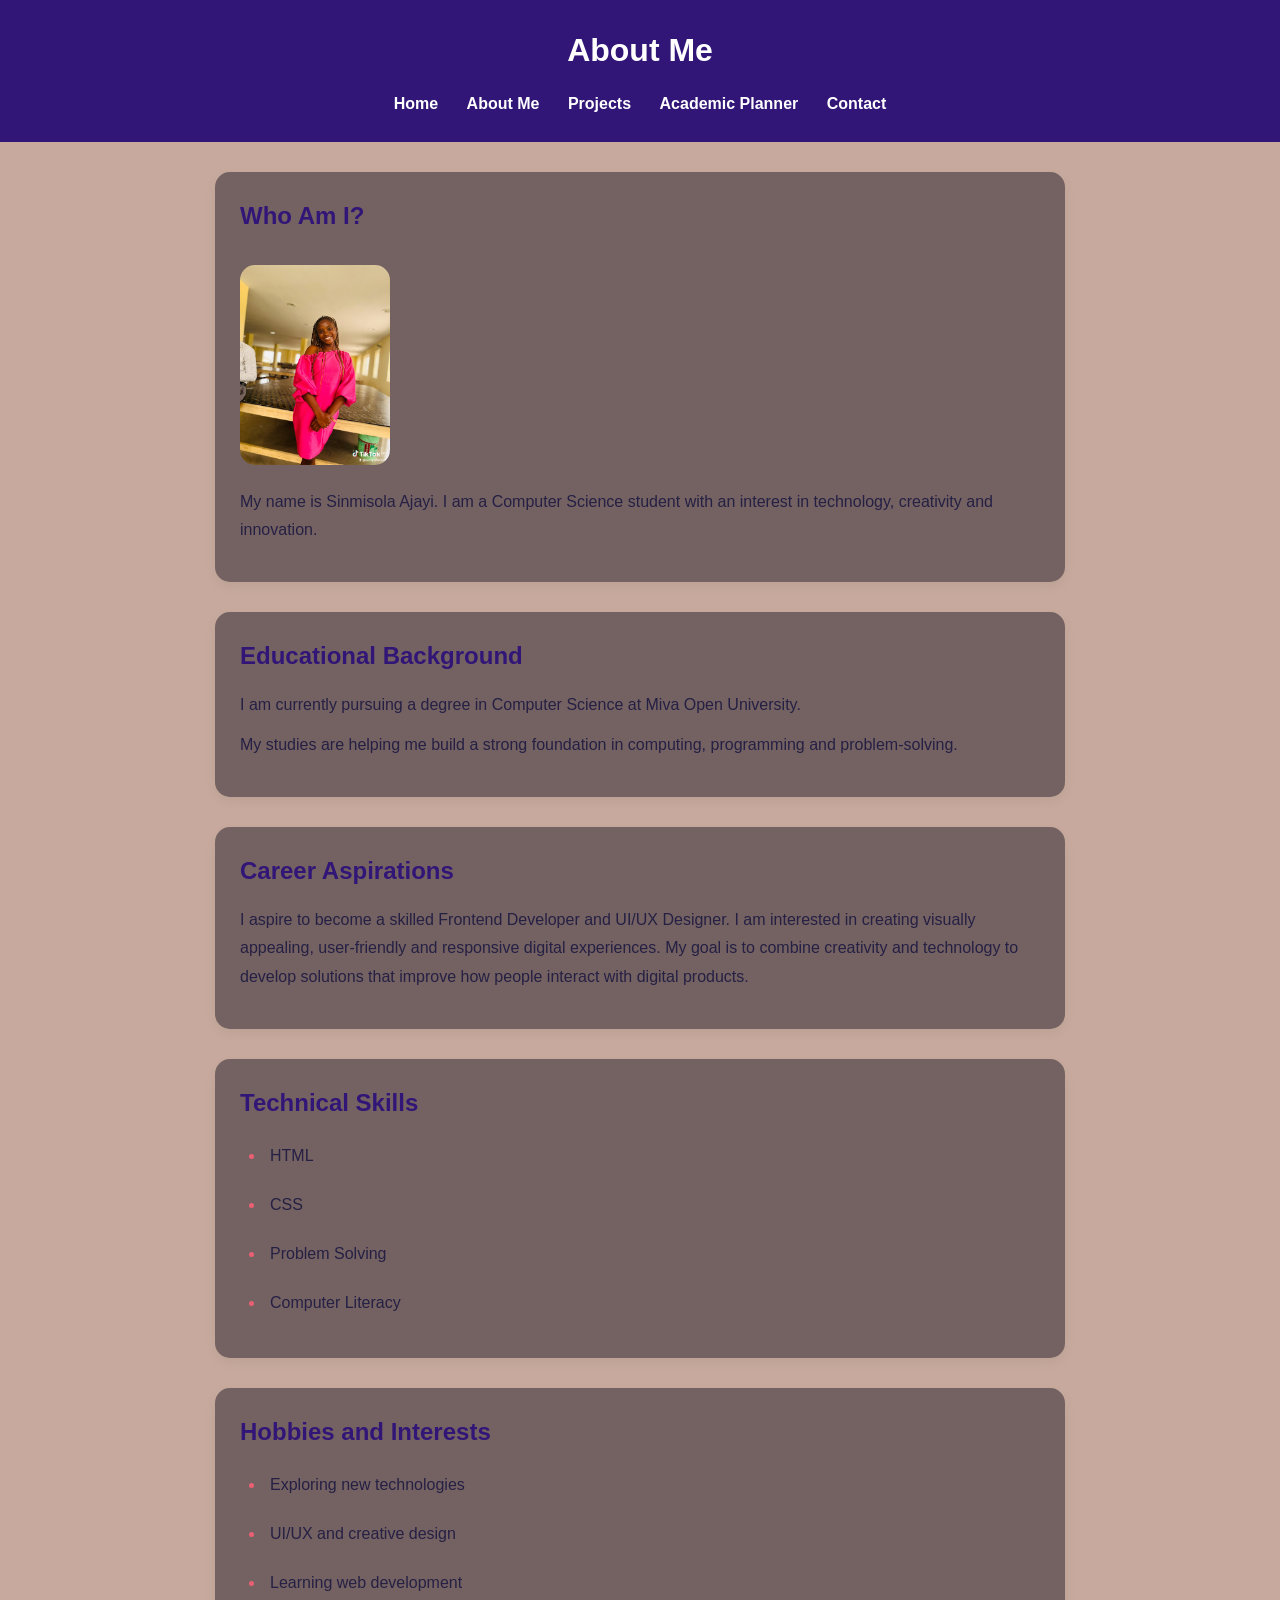
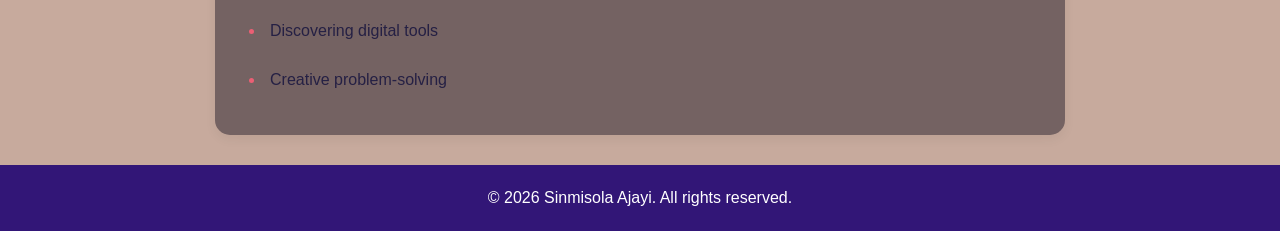
==== about.html @ 98735dd1 "Add files via upload Upload personal academic portfolio website" ====
<!DOCTYPE html>
<html lang="en">

<head>
    <meta charset="UTF-8">
    <meta name="viewport" content="width=device-width, initial-scale=1.0">

    <title>About Me | Sinmisola Ajayi</title>

    <link rel="stylesheet" href="style.css">
</head>

<body>

    <header>
        <h1>About Me</h1>

        <nav>
            <a href="index.html">Home</a>
            <a href="about.html">About Me</a>
            <a href="projects.html">Projects</a>
            <a href="planner.html">Academic Planner</a>
            <a href="contact.html">Contact</a>
        </nav>
    </header>

    <main>

        <section>
            <h2>Who Am I?</h2>

            <img src="images/profile.jpeg"
                 alt="Portrait of Sinmisola Ajayi"
                 width="150">

            <p>
                My name is Sinmisola Ajayi.
                I am a Computer Science student with an interest
                in technology, creativity and innovation.
            </p>
        </section>

        <section>
    <h2>Educational Background</h2>

    <p>
        I am currently pursuing a degree in Computer Science
        at Miva Open University.
    </p>

    <p>
        My studies are helping me build a strong foundation
        in computing, programming and problem-solving.
    </p>
</section>

        <section>
            <h2>Career Aspirations</h2>

            <p>
    I aspire to become a skilled Frontend Developer
    and UI/UX Designer.

    I am interested in creating visually appealing,
    user-friendly and responsive digital experiences.

    My goal is to combine creativity and technology
    to develop solutions that improve how people
    interact with digital products.
</p>
        </section>

        <section>
            <h2>Technical Skills</h2>

            <ul>
                <li>HTML</li>
                <li>CSS</li>
                <li>Problem Solving</li>
                <li>Computer Literacy</li>
            </ul>
        </section>

<section>
    <h2>Hobbies and Interests</h2>

    <ul>
        <li>Exploring new technologies</li>
        <li>UI/UX and creative design</li>
        <li>Learning web development</li>
        <li>Discovering digital tools</li>
        <li>Creative problem-solving</li>
    </ul>
</section>
        </section>

    </main>

    <footer>
        <p>&copy; 2026 Sinmisola Ajayi. All rights reserved.</p>
    </footer>

</body>
</html>
---- style.css ----
/* General page styling */

:root {
    --primary: #321677;
    --secondary: #eb5f74;
    --accent: #ffbe55;
    --background: #c7aa9d;
    --dark: #252044;
    --white: #746262;
}

* {
    margin: 0;
    padding: 0;
    box-sizing: border-box;
}

body {
    font-family: Arial, sans-serif;
    background-color: var(--background);
    color: var(--dark);
    line-height: 1.6;
}

/* Header styling */

header {
    background-color: var(--primary);
    color: white;
    padding: 25px;
    text-align: center;
}

header h1 {
    margin-bottom: 15px;
}

/* Navigation styling */

nav a {
    color: white;
    text-decoration: none;
    margin: 0 12px;
    font-weight: bold;
}

nav a:hover {
    color: #93c5fd;
}

/* Main content styling */

main {
    width: 85%;
    margin: 30px auto;
}

section {
    background-color: white;
    padding: 30px;
    margin-bottom: 20px;
    border-radius: 10px;
}

/* Hero section */

.hero {
    text-align: center;
    padding: 50px 20px;
}

.hero img {
    width: 150px;
    height: 150px;
    border-radius: 50%;
    object-fit: cover;
    margin-bottom: 20px;
}

.hero h2 {
    color: var(--primary);
    font-size: 30px;
}

.hero h3 {
    color: var(--secondary);
    margin: 10px 0;
}

.hero p {
    max-width: 600px;
    margin: 15px auto;
}

.btn {
    display: inline-block;
    background-color: #172554;
    color: white;
    padding: 12px 25px;
    text-decoration: none;
    border-radius: 5px;
    margin-top: 15px;
}

.btn:hover {
    background-color: #4f46e5;
}

/* About page styling */

section ul {
    padding-left: 25px;
}

section li {
    margin-bottom: 10px;
}

section img {
    border-radius: 15px;
    margin: 15px 0;
}

/* About Me page improvements */

section h2 {
    color: var(--primary);
    margin-bottom: 15px;
}

section p {
    margin-bottom: 12px;
}

section li {
    padding: 5px;
}

section li::marker {
    color: var(--secondary);
}

/* Projects page */

.projects-container {
    display: grid;
    grid-template-columns: repeat(3, 1fr);
    gap: 20px;
}

.project-card {
    background-color: var(--white);
    padding: 25px;
    border-radius: 15px;
    border: 2px solid #eee5ff;
    transition: transform 0.3s ease;
}

.project-card h3 {
    color: var(--primary);
    margin-bottom: 15px;
}

.project-card p {
    margin-bottom: 20px;
}

.project-card a {
    display: inline-block;
    background-color: var(--secondary);
    color: white;
    text-decoration: none;
    padding: 10px 18px;
    border-radius: 8px;
}

.project-card:hover {
    transform: translateY(-8px);
    box-shadow: 0 8px 20px rgba(0, 0, 0, 0.15);
}

@media (max-width: 768px) {

    .projects-container {
        grid-template-columns: 1fr;
    }

    nav a {
        display: inline-block;
        margin: 5px;
    }

    main {
        width: 95%;
    }

}

/* Academic Planner */

.planner-input {
    display: flex;
    gap: 10px;
    margin: 25px 0;
}

.planner-input input {
    flex: 1;
    padding: 12px;
    border: 2px solid #eee5ff;
    border-radius: 8px;
    font-size: 16px;
}

.planner-input button {
    background-color: var(--primary);
    color: white;
    border: none;
    padding: 12px 20px;
    border-radius: 8px;
    cursor: pointer;
}

.planner-input button:hover {
    background-color: var(--secondary);
}

#taskList {
    list-style: none;
}

#taskList li {
    background-color: #fff0f3;
    padding: 15px;
    margin-bottom: 10px;
    border-radius: 8px;
}

/* Completed tasks */

.completed {
    text-decoration: line-through;
    opacity: 0.5;
    background-color: #d1fae5 !important;
}

.delete-btn {
    background-color: #ff6b81;
    color: white;
    border: none;
    padding: 7px 12px;
    border-radius: 5px;
    cursor: pointer;
    margin-left: 15px;
}

.delete-btn:hover {
    background-color: #e63950;
}

/* Contact form styling */

#contactForm {
    display: flex;
    flex-direction: column;
    gap: 12px;
    margin-top: 25px;
}

#contactForm input,
#contactForm textarea {
    padding: 12px;
    border: 2px solid #eee5ff;
    border-radius: 8px;
    font-size: 15px;
    font-family: Arial, sans-serif;
}

#contactForm textarea {
    min-height: 120px;
    resize: vertical;
}

#contactForm button {
    background-color: var(--primary);
    color: white;
    border: none;
    padding: 14px;
    border-radius: 8px;
    cursor: pointer;
    font-size: 16px;
}

#contactForm button:hover {
    background-color: var(--secondary);
}

/* Footer styling */

footer {
    background-color: var(--primary);
    color: white;
    text-align: center;
    padding: 20px;
}

/* Mobile responsiveness */

@media (max-width: 600px) {

    header h1 {
        font-size: 28px;
    }

    nav {
        display: flex;
        flex-direction: column;
        align-items: center;
        gap: 12px;
    }

    nav a {
        font-size: 16px;
    }

}

/* Academic timetable styling */

.timetable {
    margin: 40px auto;
    padding: 20px;
    max-width: 900px;
}

.timetable h2 {
    text-align: center;
    color: var(--primary);
    margin-bottom: 20px;
}

.timetable table {
    width: 100%;
    border-collapse: collapse;
    background-color: var(--white);
}

.timetable th,
.timetable td {
    border: 1px solid #ddd;
    padding: 15px;
    text-align: center;
}

.timetable th {
    background-color: var(--primary);
    color: white;
}

.timetable tr:nth-child(even) {
    background-color: var(--background);
}

.timetable tr:hover {
    background-color: #f0eaff;
}

/* Button hover effects */

button,
.btn {
    transition: all 0.3s ease;
}

button:hover,
.btn:hover {
    transform: translateY(-3px);
    opacity: 0.85;
}

/* Navigation hover effect */

nav a {
    transition: color 0.3s ease;
}

nav a:hover {
    color: var(--secondary);
}

/* Heading animation */

@keyframes fadeIn {
    from {
        opacity: 0;
        transform: translateY(20px);
    }

    to {
        opacity: 1;
        transform: translateY(0);
    }
}

.hero h2 {
    animation: fadeIn 1.2s ease-in-out;
}

/* Task checkbox styling */

#taskList li {
    display: flex;
    align-items: center;
    gap: 12px;
}

#taskList input[type="checkbox"] {
    width: 18px;
    height: 18px;
    cursor: pointer;
    accent-color: var(--primary);
    flex-shrink: 0;
}

#taskList li span {
    flex: 1;
}

#taskList li.completed span {
    text-decoration: line-through;
    opacity: 0.6;
}

/* Multimedia section */

.media-section {
    max-width: 800px;
    margin: 50px auto;
    padding: 25px;
    text-align: center;
    background-color: var(--white);
    border-radius: 15px;
    box-shadow: 0 4px 15px rgba(0, 0, 0, 0.08);
}

.media-section h2 {
    color: var(--primary);
    margin-bottom: 15px;
}

.media-section p {
    margin-bottom: 20px;
    line-height: 1.6;
}

.media-section video {
    width: 100%;
    max-height: 450px;
    border-radius: 12px;
    background-color: var(--dark);
}

.project-card img {
    width: 100%;
    height: 200px;
    object-fit: cover;
    border-radius: 10px;
    margin-bottom: 15px;
}

.project-preview {
    text-align: center;
    margin: 30px auto;
    max-width: 850px;
}

.project-preview img {
    width: 100%;
    height: auto;
    border-radius: 15px;
    box-shadow: 0 5px 15px rgba(0, 0, 0, 0.12);
}

.project-preview {
    text-align: center;
    margin: 30px auto;
    max-width: 850px;
}

.project-preview img {
    width: 100%;
    height: auto;
    border-radius: 15px;
    box-shadow: 0 5px 15px rgba(0, 0, 0, 0.12);
}

main section {
    max-width: 850px;
    margin: 30px auto;
    padding: 25px;
    background-color: var(--white);
    border-radius: 15px;
    box-shadow: 0 4px 12px rgba(0, 0, 0, 0.06);
}

main section h2 {
    color: var(--primary);
    margin-bottom: 15px;
}

main section p,
main section li {
    line-height: 1.8;
}
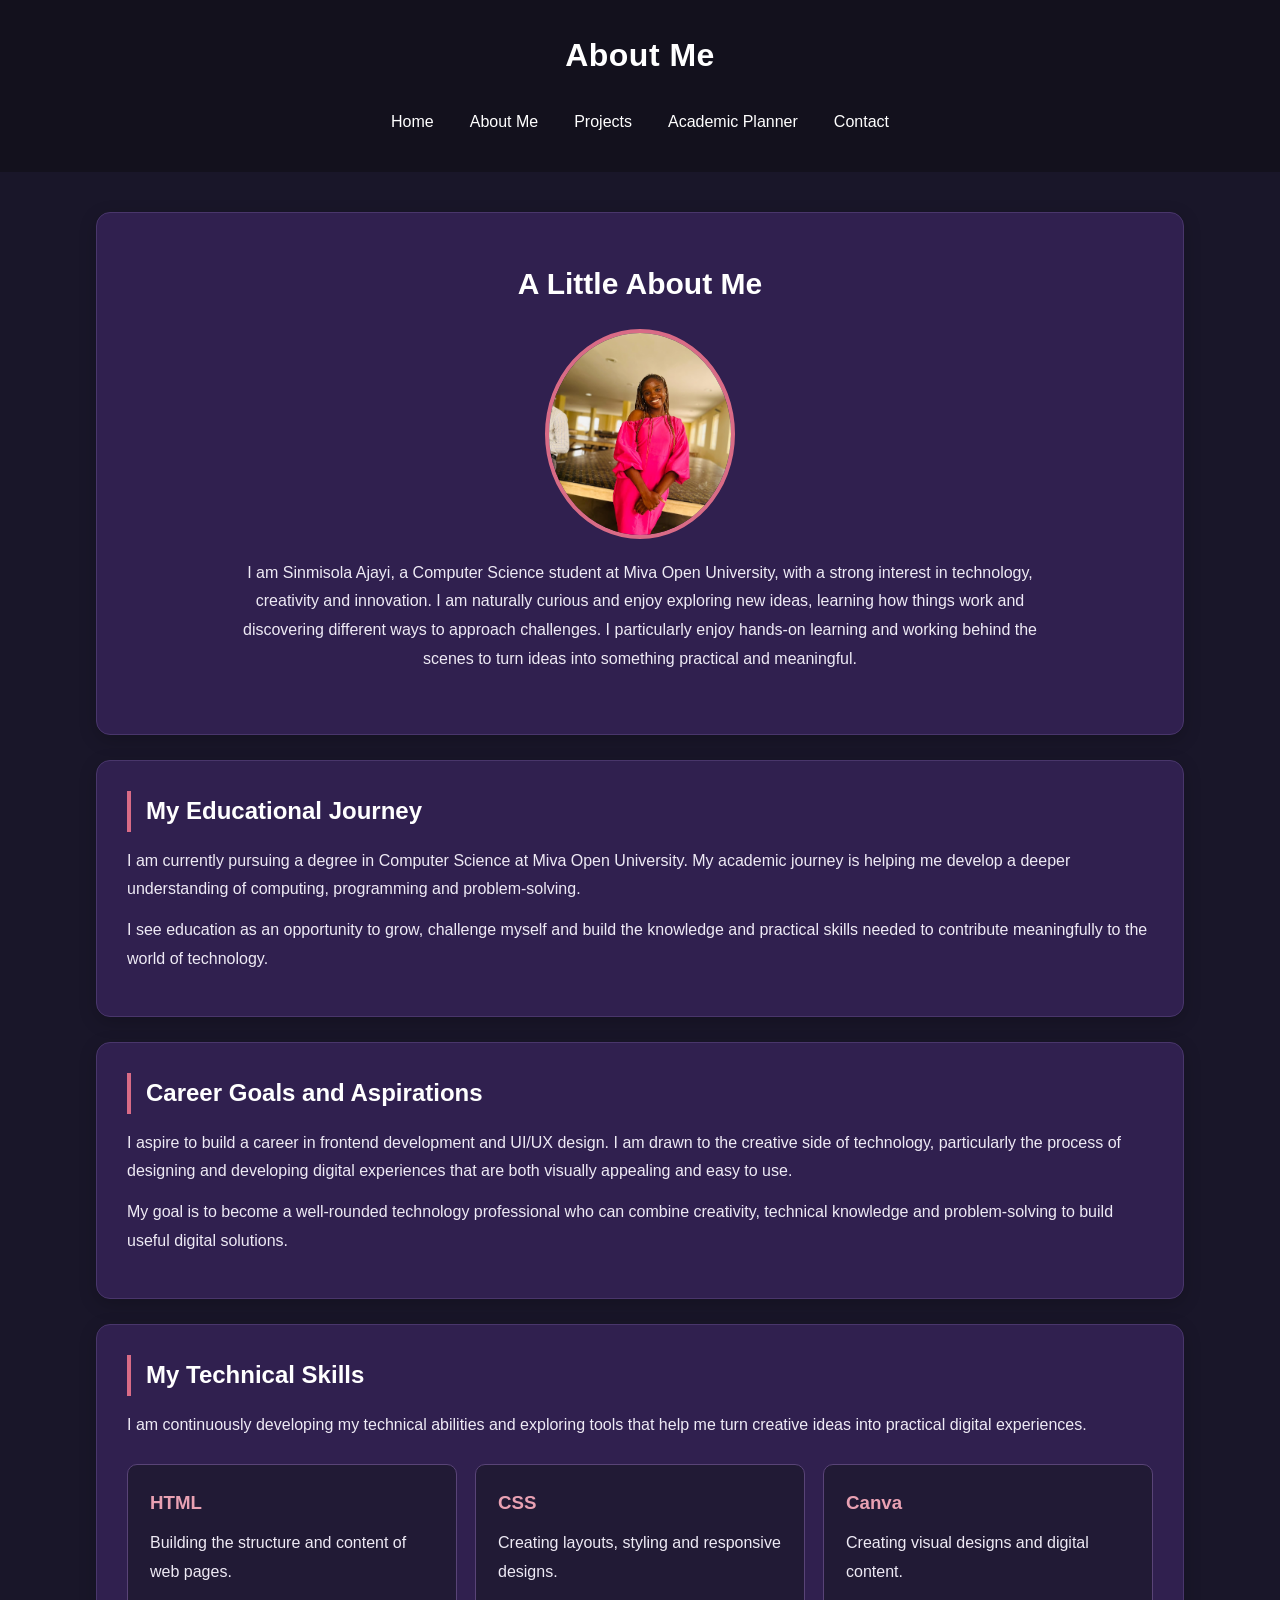
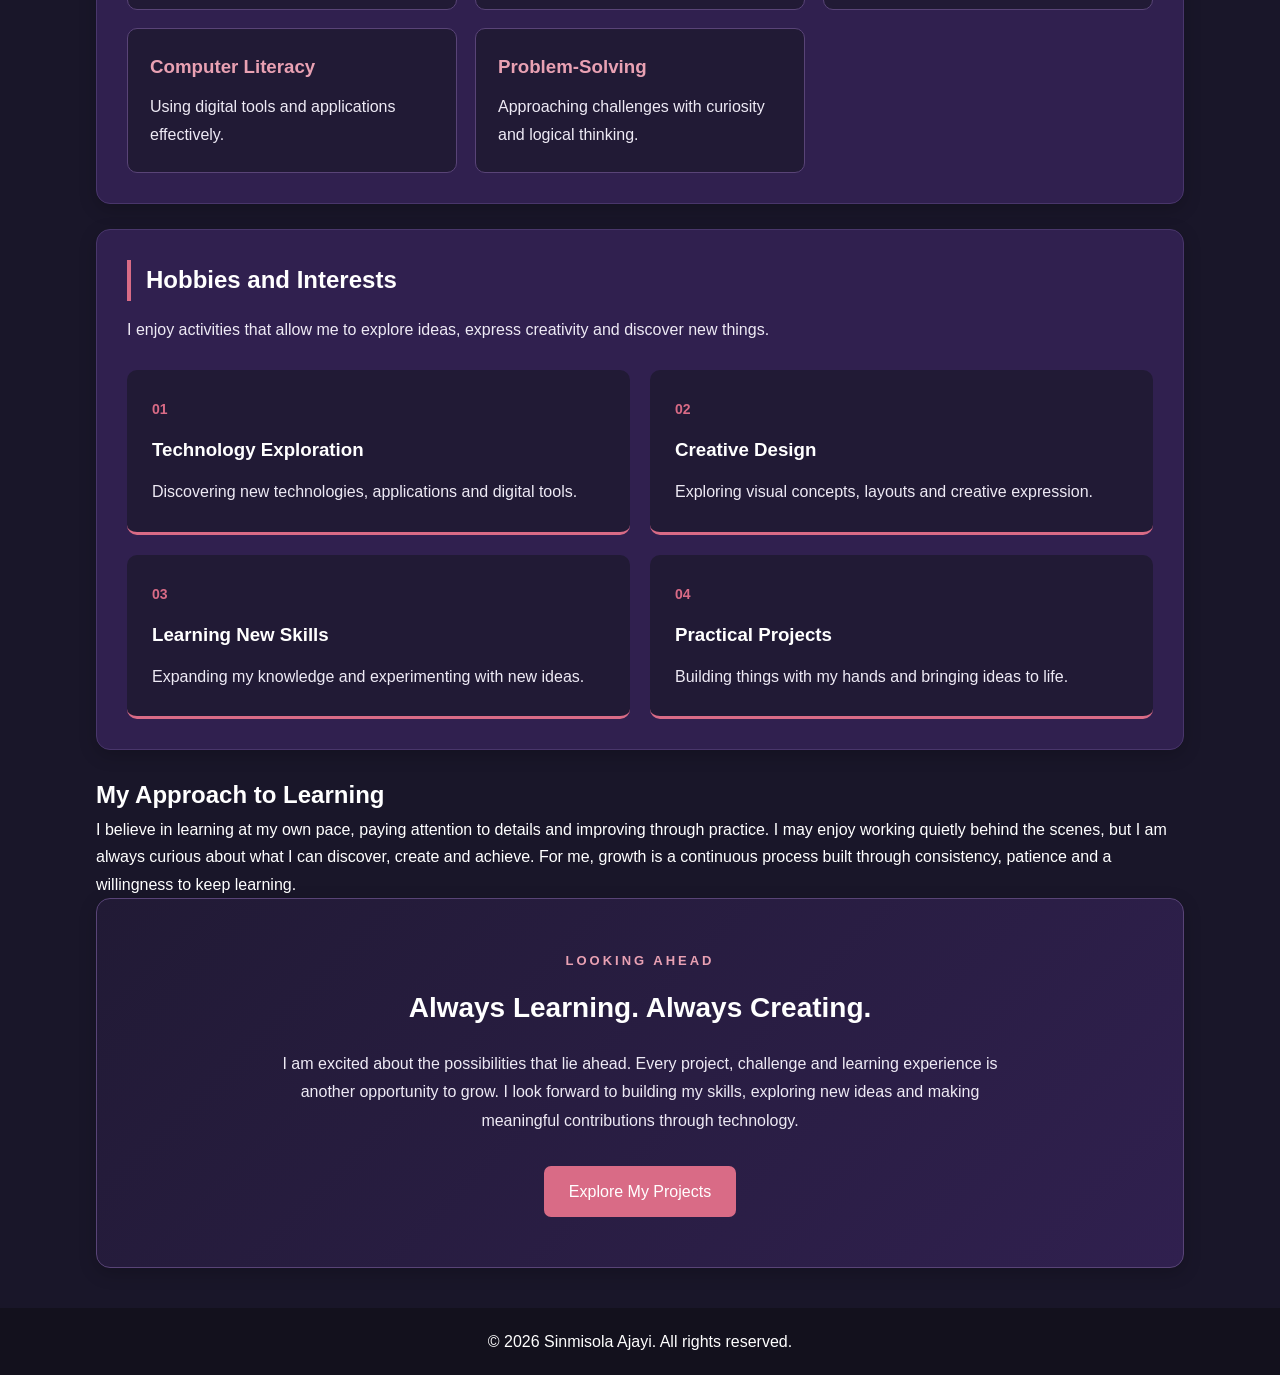
==== commit 20885b8d: "Add files via upload" ====
--- a/about.html
+++ b/about.html
@@ -26,76 +26,161 @@
 
     <main>
 
-        <section>
-            <h2>Who Am I?</h2>
+    <section class="about-intro">
+        <h2>A Little About Me</h2>
 
-            <img src="images/profile.jpeg"
-                 alt="Portrait of Sinmisola Ajayi"
-                 width="150">
+        <img src="images/profile.jpeg"
+             alt="Portrait of Sinmisola Ajayi"
+             width="180">
 
-            <p>
-                My name is Sinmisola Ajayi.
-                I am a Computer Science student with an interest
-                in technology, creativity and innovation.
-            </p>
-        </section>
+        <p>
+            I am Sinmisola Ajayi, a Computer Science student at
+            Miva Open University, with a strong interest in technology,
+            creativity and innovation. I am naturally curious and enjoy
+            exploring new ideas, learning how things work and discovering
+            different ways to approach challenges. I particularly enjoy
+            hands-on learning and working behind the scenes to turn ideas
+            into something practical and meaningful.
+        </p>
+    </section>
 
-        <section>
-    <h2>Educational Background</h2>
+    <section>
+        <h2>My Educational Journey</h2>
+
+        <p>
+            I am currently pursuing a degree in Computer Science at
+            Miva Open University. My academic journey is helping me
+            develop a deeper understanding of computing, programming
+            and problem-solving.
+        </p>
+
+        <p>
+            I see education as an opportunity to grow, challenge myself
+            and build the knowledge and practical skills needed to
+            contribute meaningfully to the world of technology.
+        </p>
+    </section>
+
+    <section>
+        <h2>Career Goals and Aspirations</h2>
+
+        <p>
+            I aspire to build a career in frontend development and UI/UX
+            design. I am drawn to the creative side of technology,
+            particularly the process of designing and developing digital
+            experiences that are both visually appealing and easy to use.
+        </p>
+
+        <p>
+            My goal is to become a well-rounded technology professional
+            who can combine creativity, technical knowledge and
+            problem-solving to build useful digital solutions.
+        </p>
+    </section>
+
+    <section class="skills-section">
+    <h2>My Technical Skills</h2>
 
     <p>
-        I am currently pursuing a degree in Computer Science
-        at Miva Open University.
+        I am continuously developing my technical abilities
+        and exploring tools that help me turn creative ideas
+        into practical digital experiences.
     </p>
 
+    <div class="skills-container">
+
+        <div class="skill-card">
+            <h3>HTML</h3>
+            <p>Building the structure and content of web pages.</p>
+        </div>
+
+        <div class="skill-card">
+            <h3>CSS</h3>
+            <p>Creating layouts, styling and responsive designs.</p>
+        </div>
+
+        <div class="skill-card">
+            <h3>Canva</h3>
+            <p>Creating visual designs and digital content.</p>
+        </div>
+
+        <div class="skill-card">
+            <h3>Computer Literacy</h3>
+            <p>Using digital tools and applications effectively.</p>
+        </div>
+
+        <div class="skill-card">
+            <h3>Problem-Solving</h3>
+            <p>Approaching challenges with curiosity and logical thinking.</p>
+        </div>
+
+    </div>
+</section>
+    <section class="hobbies-section">
+    <h2>Hobbies and Interests</h2>
+
     <p>
-        My studies are helping me build a strong foundation
-        in computing, programming and problem-solving.
+        I enjoy activities that allow me to explore ideas,
+        express creativity and discover new things.
     </p>
+
+    <div class="hobbies-container">
+
+        <div class="hobby-item">
+            <span>01</span>
+            <h3>Technology Exploration</h3>
+            <p>Discovering new technologies, applications and digital tools.</p>
+        </div>
+
+        <div class="hobby-item">
+            <span>02</span>
+            <h3>Creative Design</h3>
+            <p>Exploring visual concepts, layouts and creative expression.</p>
+        </div>
+
+        <div class="hobby-item">
+            <span>03</span>
+            <h3>Learning New Skills</h3>
+            <p>Expanding my knowledge and experimenting with new ideas.</p>
+        </div>
+
+        <div class="hobby-item">
+            <span>04</span>
+            <h3>Practical Projects</h3>
+            <p>Building things with my hands and bringing ideas to life.</p>
+        </div>
+
+    </div>
+</section>
+        <h2>My Approach to Learning</h2>
+
+        <p>
+            I believe in learning at my own pace, paying attention to
+            details and improving through practice. I may enjoy working
+            quietly behind the scenes, but I am always curious about
+            what I can discover, create and achieve. For me, growth is
+            a continuous process built through consistency, patience
+            and a willingness to keep learning.
+        </p>
+    </section>
+
+    <section class="about-closing">
+    <p class="intro-label">LOOKING AHEAD</p>
+
+    <h2>Always Learning. Always Creating.</h2>
+
+    <p>
+        I am excited about the possibilities that lie ahead.
+        Every project, challenge and learning experience is
+        another opportunity to grow. I look forward to building
+        my skills, exploring new ideas and making meaningful
+        contributions through technology.
+    </p>
+
+    <a href="projects.html" class="btn">Explore My Projects</a>
 </section>
 
-        <section>
-            <h2>Career Aspirations</h2>
-
-            <p>
-    I aspire to become a skilled Frontend Developer
-    and UI/UX Designer.
-
-    I am interested in creating visually appealing,
-    user-friendly and responsive digital experiences.
-
-    My goal is to combine creativity and technology
-    to develop solutions that improve how people
-    interact with digital products.
-</p>
-        </section>
-
-        <section>
-            <h2>Technical Skills</h2>
-
-            <ul>
-                <li>HTML</li>
-                <li>CSS</li>
-                <li>Problem Solving</li>
-                <li>Computer Literacy</li>
-            </ul>
-        </section>
-
-<section>
-    <h2>Hobbies and Interests</h2>
-
-    <ul>
-        <li>Exploring new technologies</li>
-        <li>UI/UX and creative design</li>
-        <li>Learning web development</li>
-        <li>Discovering digital tools</li>
-        <li>Creative problem-solving</li>
-    </ul>
-</section>
-        </section>
-
-    </main>
-
+</main>
     <footer>
         <p>&copy; 2026 Sinmisola Ajayi. All rights reserved.</p>
     </footer>
--- a/style.css
+++ b/style.css
@@ -1,12 +1,13 @@
-/* General page styling */
+
+/* COLOUR VARIABLES AND GENERAL STYLE */
 
 :root {
-    --primary: #321677;
-    --secondary: #eb5f74;
-    --accent: #ffbe55;
-    --background: #c7aa9d;
-    --dark: #252044;
-    --white: #746262;
+    --primary: #30204f;
+    --secondary: #d96b86;
+    --accent: #c7b8a3;
+    --background: #191629;
+    --dark: #13111d;
+    --white: #ffffff;
 }
 
 * {
@@ -16,104 +17,89 @@
 }
 
 body {
-    font-family: Arial, sans-serif;
+    font-family: "Segoe UI", Arial, sans-serif;
     background-color: var(--background);
-    color: var(--dark);
-    line-height: 1.6;
-}
-
-/* Header styling */
+    color: var(--white);
+    line-height: 1.7;
+}
+
+/*  HEADER AND NAVIGATION */
 
 header {
+    background-color: var(--dark);
+    color: var(--white);
+    padding: 28px 20px;
+    text-align: center;
+}
+
+header h1 {
+    margin-bottom: 18px;
+    letter-spacing: 0.5px;
+}
+
+nav {
+    display: flex;
+    justify-content: center;
+    align-items: center;
+    flex-wrap: wrap;
+    gap: 12px;
+}
+
+nav a {
+    color: var(--white);
+    text-decoration: none;
+    font-weight: 500;
+    padding: 8px 12px;
+    border-radius: 6px;
+    transition: 0.3s ease;
+}
+
+nav a:hover {
+    color: var(--white);
     background-color: var(--primary);
-    color: white;
-    padding: 25px;
-    text-align: center;
-}
-
-header h1 {
-    margin-bottom: 15px;
-}
-
-/* Navigation styling */
-
-nav a {
-    color: white;
-    text-decoration: none;
-    margin: 0 12px;
-    font-weight: bold;
-}
-
-nav a:hover {
-    color: #93c5fd;
-}
-
-/* Main content styling */
+}
+
+/* MAIN CONTENT AND GENERAL SECTIONS */
 
 main {
     width: 85%;
-    margin: 30px auto;
+    max-width: 1150px;
+    margin: 40px auto;
 }
 
 section {
-    background-color: white;
+    background-color: var(--primary);
+    color: var(--white);
     padding: 30px;
-    margin-bottom: 20px;
-    border-radius: 10px;
-}
-
-/* Hero section */
-
-.hero {
-    text-align: center;
-    padding: 50px 20px;
-}
-
-.hero img {
-    width: 150px;
-    height: 150px;
-    border-radius: 50%;
-    object-fit: cover;
-    margin-bottom: 20px;
-}
-
-.hero h2 {
-    color: var(--primary);
-    font-size: 30px;
-}
-
-.hero h3 {
-    color: var(--secondary);
-    margin: 10px 0;
-}
-
-.hero p {
-    max-width: 600px;
-    margin: 15px auto;
-}
-
-.btn {
-    display: inline-block;
-    background-color: #172554;
-    color: white;
-    padding: 12px 25px;
-    text-decoration: none;
-    border-radius: 5px;
-    margin-top: 15px;
-}
-
-.btn:hover {
-    background-color: #4f46e5;
-}
-
-/* About page styling */
+    margin-bottom: 25px;
+    border-radius: 14px;
+    border: 1px solid #49366b;
+    box-shadow: 0 5px 18px rgba(0, 0, 0, 0.2);
+}
+
+section h2,
+section h3 {
+    color: var(--white);
+    margin-bottom: 15px;
+}
+
+section p {
+    color: #eeeaf5;
+    margin-bottom: 12px;
+    line-height: 1.8;
+}
 
 section ul {
     padding-left: 25px;
 }
 
 section li {
+    padding: 5px;
     margin-bottom: 10px;
+}
+
+section li::marker {
+    color: var(--secondary);
 }
 
 section img {
@@ -121,343 +107,106 @@
     margin: 15px 0;
 }
 
-/* About Me page improvements */
-
-section h2 {
-    color: var(--primary);
-    margin-bottom: 15px;
-}
-
-section p {
+/* HOMEPAGE INTRODUCTION / HERO */
+
+.hero {
+    display: flex;
+    align-items: center;
+    justify-content: center;
+    gap: 50px;
+    padding: 65px 8%;
+    text-align: left;
+    background: linear-gradient(135deg, #13111d, #30204f);
+    color: var(--white);
+    border-radius: 18px;
+    box-shadow: 0 10px 30px rgba(0, 0, 0, 0.25);
+}
+
+.hero-image {
+    flex: 1;
+    text-align: center;
+}
+
+.hero img {
+    width: 280px;
+    height: 350px;
+    border-radius: 20px;
+    object-fit: cover;
+}
+
+.hero-content {
+    flex: 1.5;
+    max-width: 650px;
+}
+
+.intro-label {
+    color: #e9a1b3;
+    font-size: 13px;
+    font-weight: bold;
+    letter-spacing: 3px;
     margin-bottom: 12px;
 }
 
-section li {
-    padding: 5px;
-}
-
-section li::marker {
-    color: var(--secondary);
-}
-
-/* Projects page */
+.hero h2 {
+    color: var(--white);
+    font-size: 34px;
+    animation: fadeIn 1.2s ease-in-out;
+}
+
+.hero h3 {
+    color: #e9a1b3;
+    margin: 10px 0;
+}
+
+.hero p {
+    color: #eeeaf5;
+    line-height: 1.9;
+    margin: 15px 0;
+}
+
+/* BUTTONS */
+
+.btn {
+    display: inline-block;
+    background-color: var(--secondary);
+    color: var(--white);
+    padding: 12px 25px;
+    text-decoration: none;
+    border-radius: 7px;
+    margin-top: 15px;
+    transition: 0.3s ease;
+}
+
+.btn:hover {
+    background-color: #b94f70;
+    transform: translateY(-3px);
+}
+
+/* ABOUT PAGE */
+
+section img {
+    max-width: 100%;
+    height: auto;
+}
+
+/* PROJECTS PAGE */
 
 .projects-container {
     display: grid;
-    grid-template-columns: repeat(3, 1fr);
-    gap: 20px;
+    grid-template-columns: repeat(3, minmax(0, 1fr));
+    gap: 25px;
+    align-items: stretch;
 }
 
 .project-card {
-    background-color: var(--white);
+    background-color: var(--primary);
+    color: var(--white);
     padding: 25px;
     border-radius: 15px;
-    border: 2px solid #eee5ff;
-    transition: transform 0.3s ease;
-}
-
-.project-card h3 {
-    color: var(--primary);
-    margin-bottom: 15px;
-}
-
-.project-card p {
-    margin-bottom: 20px;
-}
-
-.project-card a {
-    display: inline-block;
-    background-color: var(--secondary);
-    color: white;
-    text-decoration: none;
-    padding: 10px 18px;
-    border-radius: 8px;
-}
-
-.project-card:hover {
-    transform: translateY(-8px);
-    box-shadow: 0 8px 20px rgba(0, 0, 0, 0.15);
-}
-
-@media (max-width: 768px) {
-
-    .projects-container {
-        grid-template-columns: 1fr;
-    }
-
-    nav a {
-        display: inline-block;
-        margin: 5px;
-    }
-
-    main {
-        width: 95%;
-    }
-
-}
-
-/* Academic Planner */
-
-.planner-input {
-    display: flex;
-    gap: 10px;
-    margin: 25px 0;
-}
-
-.planner-input input {
-    flex: 1;
-    padding: 12px;
-    border: 2px solid #eee5ff;
-    border-radius: 8px;
-    font-size: 16px;
-}
-
-.planner-input button {
-    background-color: var(--primary);
-    color: white;
-    border: none;
-    padding: 12px 20px;
-    border-radius: 8px;
-    cursor: pointer;
-}
-
-.planner-input button:hover {
-    background-color: var(--secondary);
-}
-
-#taskList {
-    list-style: none;
-}
-
-#taskList li {
-    background-color: #fff0f3;
-    padding: 15px;
-    margin-bottom: 10px;
-    border-radius: 8px;
-}
-
-/* Completed tasks */
-
-.completed {
-    text-decoration: line-through;
-    opacity: 0.5;
-    background-color: #d1fae5 !important;
-}
-
-.delete-btn {
-    background-color: #ff6b81;
-    color: white;
-    border: none;
-    padding: 7px 12px;
-    border-radius: 5px;
-    cursor: pointer;
-    margin-left: 15px;
-}
-
-.delete-btn:hover {
-    background-color: #e63950;
-}
-
-/* Contact form styling */
-
-#contactForm {
+    border: 1px solid #594477;
     display: flex;
     flex-direction: column;
-    gap: 12px;
-    margin-top: 25px;
-}
-
-#contactForm input,
-#contactForm textarea {
-    padding: 12px;
-    border: 2px solid #eee5ff;
-    border-radius: 8px;
-    font-size: 15px;
-    font-family: Arial, sans-serif;
-}
-
-#contactForm textarea {
-    min-height: 120px;
-    resize: vertical;
-}
-
-#contactForm button {
-    background-color: var(--primary);
-    color: white;
-    border: none;
-    padding: 14px;
-    border-radius: 8px;
-    cursor: pointer;
-    font-size: 16px;
-}
-
-#contactForm button:hover {
-    background-color: var(--secondary);
-}
-
-/* Footer styling */
-
-footer {
-    background-color: var(--primary);
-    color: white;
-    text-align: center;
-    padding: 20px;
-}
-
-/* Mobile responsiveness */
-
-@media (max-width: 600px) {
-
-    header h1 {
-        font-size: 28px;
-    }
-
-    nav {
-        display: flex;
-        flex-direction: column;
-        align-items: center;
-        gap: 12px;
-    }
-
-    nav a {
-        font-size: 16px;
-    }
-
-}
-
-/* Academic timetable styling */
-
-.timetable {
-    margin: 40px auto;
-    padding: 20px;
-    max-width: 900px;
-}
-
-.timetable h2 {
-    text-align: center;
-    color: var(--primary);
-    margin-bottom: 20px;
-}
-
-.timetable table {
-    width: 100%;
-    border-collapse: collapse;
-    background-color: var(--white);
-}
-
-.timetable th,
-.timetable td {
-    border: 1px solid #ddd;
-    padding: 15px;
-    text-align: center;
-}
-
-.timetable th {
-    background-color: var(--primary);
-    color: white;
-}
-
-.timetable tr:nth-child(even) {
-    background-color: var(--background);
-}
-
-.timetable tr:hover {
-    background-color: #f0eaff;
-}
-
-/* Button hover effects */
-
-button,
-.btn {
-    transition: all 0.3s ease;
-}
-
-button:hover,
-.btn:hover {
-    transform: translateY(-3px);
-    opacity: 0.85;
-}
-
-/* Navigation hover effect */
-
-nav a {
-    transition: color 0.3s ease;
-}
-
-nav a:hover {
-    color: var(--secondary);
-}
-
-/* Heading animation */
-
-@keyframes fadeIn {
-    from {
-        opacity: 0;
-        transform: translateY(20px);
-    }
-
-    to {
-        opacity: 1;
-        transform: translateY(0);
-    }
-}
-
-.hero h2 {
-    animation: fadeIn 1.2s ease-in-out;
-}
-
-/* Task checkbox styling */
-
-#taskList li {
-    display: flex;
-    align-items: center;
-    gap: 12px;
-}
-
-#taskList input[type="checkbox"] {
-    width: 18px;
-    height: 18px;
-    cursor: pointer;
-    accent-color: var(--primary);
-    flex-shrink: 0;
-}
-
-#taskList li span {
-    flex: 1;
-}
-
-#taskList li.completed span {
-    text-decoration: line-through;
-    opacity: 0.6;
-}
-
-/* Multimedia section */
-
-.media-section {
-    max-width: 800px;
-    margin: 50px auto;
-    padding: 25px;
-    text-align: center;
-    background-color: var(--white);
-    border-radius: 15px;
-    box-shadow: 0 4px 15px rgba(0, 0, 0, 0.08);
-}
-
-.media-section h2 {
-    color: var(--primary);
-    margin-bottom: 15px;
-}
-
-.media-section p {
-    margin-bottom: 20px;
-    line-height: 1.6;
-}
-
-.media-section video {
-    width: 100%;
-    max-height: 450px;
-    border-radius: 12px;
-    background-color: var(--dark);
+    transition: transform 0.3s ease, box-shadow 0.3s ease;
 }
 
 .project-card img {
@@ -468,6 +217,40 @@
     margin-bottom: 15px;
 }
 
+.project-card h3 {
+    color: var(--white);
+    margin-bottom: 15px;
+}
+
+.project-card p {
+    color: #eeeaf5;
+    margin-bottom: 20px;
+    line-height: 1.7;
+}
+
+.project-card a {
+    display: inline-block;
+    background-color: var(--secondary);
+    color: var(--white);
+    text-decoration: none;
+    padding: 10px 18px;
+    border-radius: 8px;
+    text-align: center;
+    margin-top: auto;
+    transition: 0.3s ease;
+}
+
+.project-card a:hover {
+    background-color: #b94f70;
+}
+
+.project-card:hover {
+    transform: translateY(-6px);
+    box-shadow: 0 8px 20px rgba(0, 0, 0, 0.25);
+}
+
+/* PROJECT DETAIL PAGES */
+
 .project-preview {
     text-align: center;
     margin: 30px auto;
@@ -478,37 +261,892 @@
     width: 100%;
     height: auto;
     border-radius: 15px;
-    box-shadow: 0 5px 15px rgba(0, 0, 0, 0.12);
-}
+    box-shadow: 0 5px 15px rgba(0, 0, 0, 0.2);
+}
+
+/* ACADEMIC PLANNER */
+
+.planner-input {
+    display: flex;
+    gap: 10px;
+    margin: 25px 0;
+}
+
+.planner-input input {
+    flex: 1;
+    min-width: 0;
+    padding: 12px;
+    border: 2px solid #594477;
+    border-radius: 8px;
+    font-size: 16px;
+}
+
+.planner-input button {
+    background-color: var(--secondary);
+    color: var(--white);
+    border: none;
+    padding: 12px 20px;
+    border-radius: 8px;
+    cursor: pointer;
+}
+
+.planner-input button:hover {
+    background-color: #b94f70;
+}
+
+#taskList {
+    list-style: none;
+}
+
+#taskList li {
+    display: flex;
+    align-items: center;
+    gap: 12px;
+    background-color: #40335a;
+    color: var(--white);
+    padding: 15px;
+    margin-bottom: 10px;
+    border-radius: 8px;
+}
+
+#taskList input[type="checkbox"] {
+    width: 18px;
+    height: 18px;
+    cursor: pointer;
+    accent-color: var(--secondary);
+    flex-shrink: 0;
+}
+
+#taskList li span {
+    flex: 1;
+}
+
+#taskList li.completed {
+    opacity: 0.6;
+}
+
+#taskList li.completed span {
+    text-decoration: line-through;
+}
+
+.delete-btn {
+    background-color: var(--secondary);
+    color: var(--white);
+    border: none;
+    padding: 7px 12px;
+    border-radius: 5px;
+    cursor: pointer;
+    margin-left: 15px;
+}
+
+.delete-btn:hover {
+    background-color: #b94f70;
+}
+
+/* ACADEMIC TIMETABLE */
+
+.timetable {
+    margin: 40px auto;
+    padding: 20px;
+    max-width: 900px;
+}
+
+.timetable h2 {
+    text-align: center;
+    color: var(--white);
+    margin-bottom: 20px;
+}
+
+.timetable table {
+    width: 100%;
+    border-collapse: collapse;
+    background-color: var(--primary);
+    color: var(--white);
+}
+
+.timetable th,
+.timetable td {
+    border: 1px solid #594477;
+    padding: 15px;
+    text-align: center;
+}
+
+.timetable th {
+    background-color: var(--dark);
+    color: var(--white);
+}
+
+.timetable tr:nth-child(even) {
+    background-color: #40335a;
+}
+
+.timetable tr:hover {
+    background-color: #594477;
+}
+
+/* CONTACT FORM */
+
+#contactForm {
+    display: flex;
+    flex-direction: column;
+    gap: 12px;
+    margin-top: 25px;
+}
+
+#contactForm input,
+#contactForm textarea {
+    padding: 12px;
+    border: 2px solid #594477;
+    border-radius: 8px;
+    font-size: 15px;
+    font-family: Arial, sans-serif;
+    background-color: #f8f7fb;
+    color: var(--dark);
+}
+
+#contactForm textarea {
+    min-height: 120px;
+    resize: vertical;
+}
+
+#contactForm button {
+    background-color: var(--secondary);
+    color: var(--white);
+    border: none;
+    padding: 14px;
+    border-radius: 8px;
+    cursor: pointer;
+    font-size: 16px;
+}
+
+#contactForm button:hover {
+    background-color: #b94f70;
+}
+
+/* MULTIMEDIA SECTION */
+
+.media-section {
+    max-width: 800px;
+    margin: 50px auto;
+    padding: 25px;
+    text-align: center;
+    background-color: var(--primary);
+    color: var(--white);
+    border-radius: 15px;
+    border: 1px solid #49366b;
+    box-shadow: 0 4px 15px rgba(0, 0, 0, 0.2);
+}
+
+.media-section h2 {
+    color: var(--white);
+    margin-bottom: 15px;
+}
+
+.media-section p {
+    color: #eeeaf5;
+    margin-bottom: 20px;
+    line-height: 1.6;
+}
+
+.media-section video {
+    width: 100%;
+    max-height: 450px;
+    border-radius: 12px;
+    background-color: var(--dark);
+}
+
+/* FOOTER */
+
+footer {
+    background-color: var(--dark);
+    color: var(--white);
+    text-align: center;
+    padding: 20px;
+}
+
+footer p {
+    margin: 0;
+}
+
+/* BUTTON AND LINK TRANSITIONS */
+
+button,
+.btn {
+    transition: all 0.3s ease;
+}
+
+/* HEADING ANIMATION */
+
+@keyframes fadeIn {
+    from {
+        opacity: 0;
+        transform: translateY(20px);
+    }
+
+    to {
+        opacity: 1;
+        transform: translateY(0);
+    }
+}
+
+/* TABLET AND MOBILE RESPONSIVENESS */
+
+@media (max-width: 900px) {
+    .projects-container {
+        grid-template-columns: repeat(2, minmax(0, 1fr));
+    }
+}
+
+@media (max-width: 768px) {
+    main {
+        width: 92%;
+    }
+
+    .hero {
+        flex-direction: column;
+        text-align: center;
+        gap: 25px;
+    }
+
+    .hero img {
+        width: 220px;
+        height: 260px;
+    }
+
+    .projects-container {
+        grid-template-columns: 1fr;
+    }
+
+    .planner-input {
+        flex-direction: column;
+    }
+
+    .timetable {
+        overflow-x: auto;
+    }
+
+    .timetable table {
+        min-width: 600px;
+    }
+}
+
+@media (max-width: 600px) {
+    header {
+        padding: 22px 15px;
+    }
+
+    header h1 {
+        font-size: 28px;
+    }
+
+    nav {
+        flex-direction: column;
+        align-items: center;
+        gap: 8px;
+    }
+
+    nav a {
+        font-size: 16px;
+    }
+
+    main {
+        width: 94%;
+        margin: 25px auto;
+    }
+
+    section {
+        padding: 22px;
+    }
+
+    .hero h2 {
+        font-size: 27px;
+    }
+
+    .project-card {
+        padding: 20px;
+    }
+
+    #taskList li {
+        flex-wrap: wrap;
+    }
+}
+
+/* HOMEPAGE DISCOVER CARDS */
+
+.discover-section {
+    background-color: var(--primary);
+    padding: 45px 30px;
+    border-radius: 15px;
+    margin-top: 30px;
+}
+
+.section-heading {
+    text-align: center;
+    margin-bottom: 35px;
+}
+
+.section-heading h2 {
+    font-size: 30px;
+}
+
+.discover-container {
+    display: grid;
+    grid-template-columns: repeat(3, 1fr);
+    gap: 22px;
+}
+
+.discover-card {
+    background-color: #211a35;
+    border: 1px solid #594477;
+    border-radius: 12px;
+    padding: 28px;
+    display: flex;
+    flex-direction: column;
+    transition: 0.3s ease;
+}
+
+.discover-card:hover {
+    transform: translateY(-8px);
+    border-color: var(--secondary);
+}
+
+.card-number {
+    color: var(--secondary);
+    font-size: 14px;
+    font-weight: bold;
+    letter-spacing: 2px;
+    margin-bottom: 20px;
+}
+
+.discover-card h3 {
+    margin-bottom: 12px;
+}
+
+.discover-card p {
+    flex-grow: 1;
+}
+
+.discover-card .btn {
+    align-self: flex-start;
+}
+
+@media (max-width: 768px) {
+    .discover-container {
+        grid-template-columns: 1fr;
+    }
+}
+
+/* PERSONAL INTERESTS SECTION */
+
+.interests-section {
+    padding: 45px 30px;
+}
+
+.interests-container {
+    display: grid;
+    grid-template-columns: repeat(2, 1fr);
+    gap: 20px;
+}
+
+.interest-item {
+    padding: 25px;
+    background-color: #211a35;
+    border-left: 4px solid var(--secondary);
+    border-radius: 8px;
+    transition: 0.3s ease;
+}
+
+.interest-item:hover {
+    transform: translateX(6px);
+}
+
+.interest-item h3 {
+    color: #e9a1b3;
+    margin-bottom: 10px;
+}
+
+.interest-item p {
+    margin-bottom: 0;
+}
+
+@media (max-width: 600px) {
+    .interests-container {
+        grid-template-columns: 1fr;
+    }
+}
+
+/* PERSONAL QUOTE SECTION */
+
+.quote-section {
+    text-align: center;
+    padding: 55px 35px;
+    background: linear-gradient(135deg, #211a35, #30204f);
+    border: 1px solid #594477;
+}
+
+.quote-section blockquote {
+    max-width: 750px;
+    margin: 20px auto;
+    font-size: 24px;
+    font-style: italic;
+    line-height: 1.7;
+    color: #ffffff;
+}
+
+.quote-author {
+    color: #e9a1b3;
+    font-weight: bold;
+}
+
+/* ABOUT ME PAGE */
+
+.about-intro {
+    text-align: center;
+    padding: 45px;
+}
+
+.about-intro img {
+    width: 190px;
+    height: 210px;
+    object-fit: cover;
+    border: 4px solid var(--secondary);
+    border-radius: 50%;
+    margin: 20px auto;
+    display: block;
+}
+
+.about-intro p {
+    max-width: 800px;
+    margin: 15px auto;
+    text-align: center;
+}
+
+.about-intro h2 {
+    font-size: 30px;
+}
+
+main section:not(.about-intro) h2 {
+    border-left: 4px solid var(--secondary);
+    padding-left: 15px;
+}
+
+main section ul {
+    margin-top: 15px;
+}
+
+main section li {
+    line-height: 1.8;
+}
+
+/* TECHNICAL SKILLS CARDS */
+
+.skills-container {
+    display: grid;
+    grid-template-columns: repeat(3, 1fr);
+    gap: 18px;
+    margin-top: 25px;
+}
+
+.skill-card {
+    background-color: #211a35;
+    border: 1px solid #594477;
+    border-radius: 10px;
+    padding: 22px;
+    transition: 0.3s ease;
+}
+
+.skill-card:hover {
+    transform: translateY(-5px);
+    border-color: var(--secondary);
+}
+
+.skill-card h3 {
+    color: #e9a1b3;
+    margin-bottom: 10px;
+}
+
+.skill-card p {
+    margin-bottom: 0;
+}
+
+@media (max-width: 768px) {
+    .skills-container {
+        grid-template-columns: repeat(2, 1fr);
+    }
+}
+
+@media (max-width: 500px) {
+    .skills-container {
+        grid-template-columns: 1fr;
+    }
+}
+
+/* HOBBIES AND INTERESTS */
+
+.hobbies-container {
+    display: grid;
+    grid-template-columns: repeat(2, 1fr);
+    gap: 20px;
+    margin-top: 25px;
+}
+
+.hobby-item {
+    padding: 25px;
+    background-color: #211a35;
+    border-radius: 10px;
+    border-bottom: 3px solid var(--secondary);
+    transition: 0.3s ease;
+}
+
+.hobby-item:hover {
+    transform: translateY(-5px);
+}
+
+.hobby-item span {
+    color: var(--secondary);
+    font-weight: bold;
+    font-size: 14px;
+}
+
+.hobby-item h3 {
+    margin: 12px 0;
+    color: white;
+}
+
+.hobby-item p {
+    margin-bottom: 0;
+}
+
+@media (max-width: 600px) {
+    .hobbies-container {
+        grid-template-columns: 1fr;
+    }
+}
+
+/* ABOUT PAGE CLOSING SECTION */
+
+.about-closing {
+    text-align: center;
+    padding: 50px 35px;
+    background: linear-gradient(135deg, #211a35, #30204f);
+    border: 1px solid #594477;
+}
+
+.about-closing h2 {
+    font-size: 28px;
+    border: none !important;
+    padding: 0 !important;
+    margin-bottom: 18px;
+}
+
+.about-closing p:not(.intro-label) {
+    max-width: 750px;
+    margin: 15px auto;
+}
+
+/* PROJECTS PAGE INTRODUCTION */
+
+.projects-intro {
+    text-align: center;
+    padding: 45px 35px;
+}
+
+.projects-intro h2 {
+    font-size: 30px;
+}
+
+.projects-intro p:not(.intro-label) {
+    max-width: 750px;
+    margin: 15px auto;
+}
+
+/* PROJECT CATEGORIES */
+
+.project-category {
+    color: #e9a1b3 !important;
+    font-size: 12px;
+    font-weight: bold;
+    letter-spacing: 2px;
+    margin-top: 10px;
+}
+
+/* PROJECT TECHNOLOGY TAGS */
+
+.project-tools {
+    display: flex;
+    flex-wrap: wrap;
+    gap: 8px;
+    margin-bottom: 20px;
+}
+
+.project-tools span {
+    background-color: #40335a;
+    color: white;
+    padding: 6px 12px;
+    border-radius: 20px;
+    font-size: 12px;
+}
+
+/* PROJECT DETAIL INTRODUCTION */
+
+.project-detail-intro {
+    text-align: center;
+    padding: 45px 35px;
+}
+
+.project-detail-intro h2 {
+    font-size: 30px;
+}
+
+.project-detail-intro p:not(.intro-label) {
+    max-width: 750px;
+    margin: 15px auto;
+}
+
+/* PROJECT PREVIEW */
 
 .project-preview {
     text-align: center;
-    margin: 30px auto;
-    max-width: 850px;
+}
+
+.project-preview img {
+    max-width: 100%;
+    height: auto;
+}
+
+/* PROJECT NAVIGATION */
+
+.project-navigation {
+    text-align: center;
+    padding: 40px;
+}
+
+.project-navigation h2 {
+    border: none !important;
+    padding: 0 !important;
+}
+
+
+/* ACADEMIC PLANNER PROJECT PAGE */
+
+.project-detail-intro {
+    text-align: center;
+    padding: 55px 35px;
+    background: linear-gradient(135deg, #30204f, #211832);
+    border-radius: 15px;
+    margin-bottom: 30px;
+}
+
+.project-detail-intro h2 {
+    font-size: 32px;
+    margin-bottom: 15px;
+    color: #ffffff;
+}
+
+.project-detail-intro p:not(.intro-label) {
+    max-width: 750px;
+    margin: 15px auto;
+    line-height: 1.8;
+}
+
+.project-detail-intro .intro-label {
+    color: #e9a1b3;
+    font-size: 13px;
+    font-weight: bold;
+    letter-spacing: 3px;
+}
+
+.project-preview {
+    text-align: center;
+    padding: 35px;
 }
 
 .project-preview img {
     width: 100%;
+    max-width: 850px;
     height: auto;
+    border-radius: 12px;
+    border: 2px solid #d96b86;
+    box-shadow: 0 8px 25px rgba(0, 0, 0, 0.3);
+}
+
+.project-tools {
+    display: flex;
+    justify-content: center;
+    flex-wrap: wrap;
+    gap: 12px;
+    margin-top: 20px;
+}
+
+.project-tools span {
+    background-color: #211832;
+    color: #ffffff;
+    border: 1px solid #d96b86;
+    padding: 10px 18px;
+    border-radius: 25px;
+    font-size: 14px;
+    transition: 0.3s ease;
+}
+
+.project-tools span:hover {
+    background-color: #d96b86;
+    transform: translateY(-3px);
+}
+
+.project-navigation {
+    text-align: center;
+    padding: 45px 30px;
+    background: linear-gradient(135deg, #30204f, #211832);
     border-radius: 15px;
-    box-shadow: 0 5px 15px rgba(0, 0, 0, 0.12);
-}
-
-main section {
-    max-width: 850px;
-    margin: 30px auto;
-    padding: 25px;
-    background-color: var(--white);
-    border-radius: 15px;
-    box-shadow: 0 4px 12px rgba(0, 0, 0, 0.06);
-}
-
-main section h2 {
-    color: var(--primary);
-    margin-bottom: 15px;
-}
-
-main section p,
-main section li {
-    line-height: 1.8;
-}+}
+
+.project-navigation h2 {
+    border: none !important;
+    padding: 0 !important;
+}
+
+.project-navigation p {
+    margin: 15px 0 25px;
+}
+
+/* MOBILE RESPONSIVENESS */
+
+@media (max-width: 600px) {
+    .project-detail-intro {
+        padding: 35px 20px;
+    }
+
+    .project-detail-intro h2 {
+        font-size: 24px;
+    }
+
+    .project-preview {
+        padding: 20px;
+    }
+
+    .project-tools span {
+        font-size: 12px;
+        padding: 8px 13px;
+    }
+
+    .project-navigation {
+        padding: 30px 20px;
+    }
+}
+
+
+/* CREATIVE DESIGN PROJECT */
+
+.design-preview {
+    padding: 40px 30px;
+}
+
+.design-preview img {
+    max-width: 650px;
+    width: 100%;
+    max-height: 650px;
+    object-fit: contain;
+    background-color: #ffffff;
+    padding: 10px;
+    border-radius: 12px;
+    border: 2px solid #d96b86;
+    box-shadow: 0 10px 30px rgba(0, 0, 0, 0.3);
+    transition: transform 0.3s ease;
+}
+
+.design-preview img:hover {
+    transform: scale(1.02);
+}
+
+.preview-caption {
+    color: #c7b8a3;
+    font-size: 14px;
+    margin-top: 15px;
+    font-style: italic;
+}
+
+.design-preview h2 {
+    margin-bottom: 25px;
+}
+
+@media (max-width: 600px) {
+    .design-preview {
+        padding: 25px 15px;
+    }
+
+    .design-preview img {
+        padding: 5px;
+    }
+}
+
+/* RESPONSIVE ACADEMIC TIMETABLE */
+
+.table-container {
+    width: 100%;
+    overflow-x: auto;
+    -webkit-overflow-scrolling: touch;
+}
+
+.table-container table {
+    width: 100%;
+    border-collapse: collapse;
+}
+
+@media (max-width: 600px) {
+    .table-container table {
+        min-width: 600px;
+    }
+
+    .table-container th,
+    .table-container td {
+        padding: 10px 8px;
+        font-size: 13px;
+    }
+}
+
+
+/* MOBILE ACADEMIC TIMETABLE */
+
+.mobile-timetable {
+    display: none;
+}
+
+@media (max-width: 600px) {
+
+    .desktop-timetable {
+        display: none;
+    }
+
+    .mobile-timetable {
+        display: grid;
+        grid-template-columns: 1fr;
+        gap: 15px;
+        margin-top: 25px;
+    }
+
+    .day-card {
+        background: #211832;
+        border-left: 4px solid #d96b86;
+        border-radius: 12px;
+        padding: 18px;
+        box-shadow: 0 4px 12px rgba(0, 0, 0, 0.2);
+    }
+
+    .day-card h3 {
+        color: #e9a1b3;
+        margin-bottom: 12px;
+        font-size: 18px;
+    }
+
+    .day-card p {
+        margin: 10px 0;
+        color: #ffffff;
+        line-height: 1.6;
+    }
+
+    .day-card strong {
+        color: #e9a1b3;
+        display: block;
+        margin-bottom: 3px;
+    }
+}
